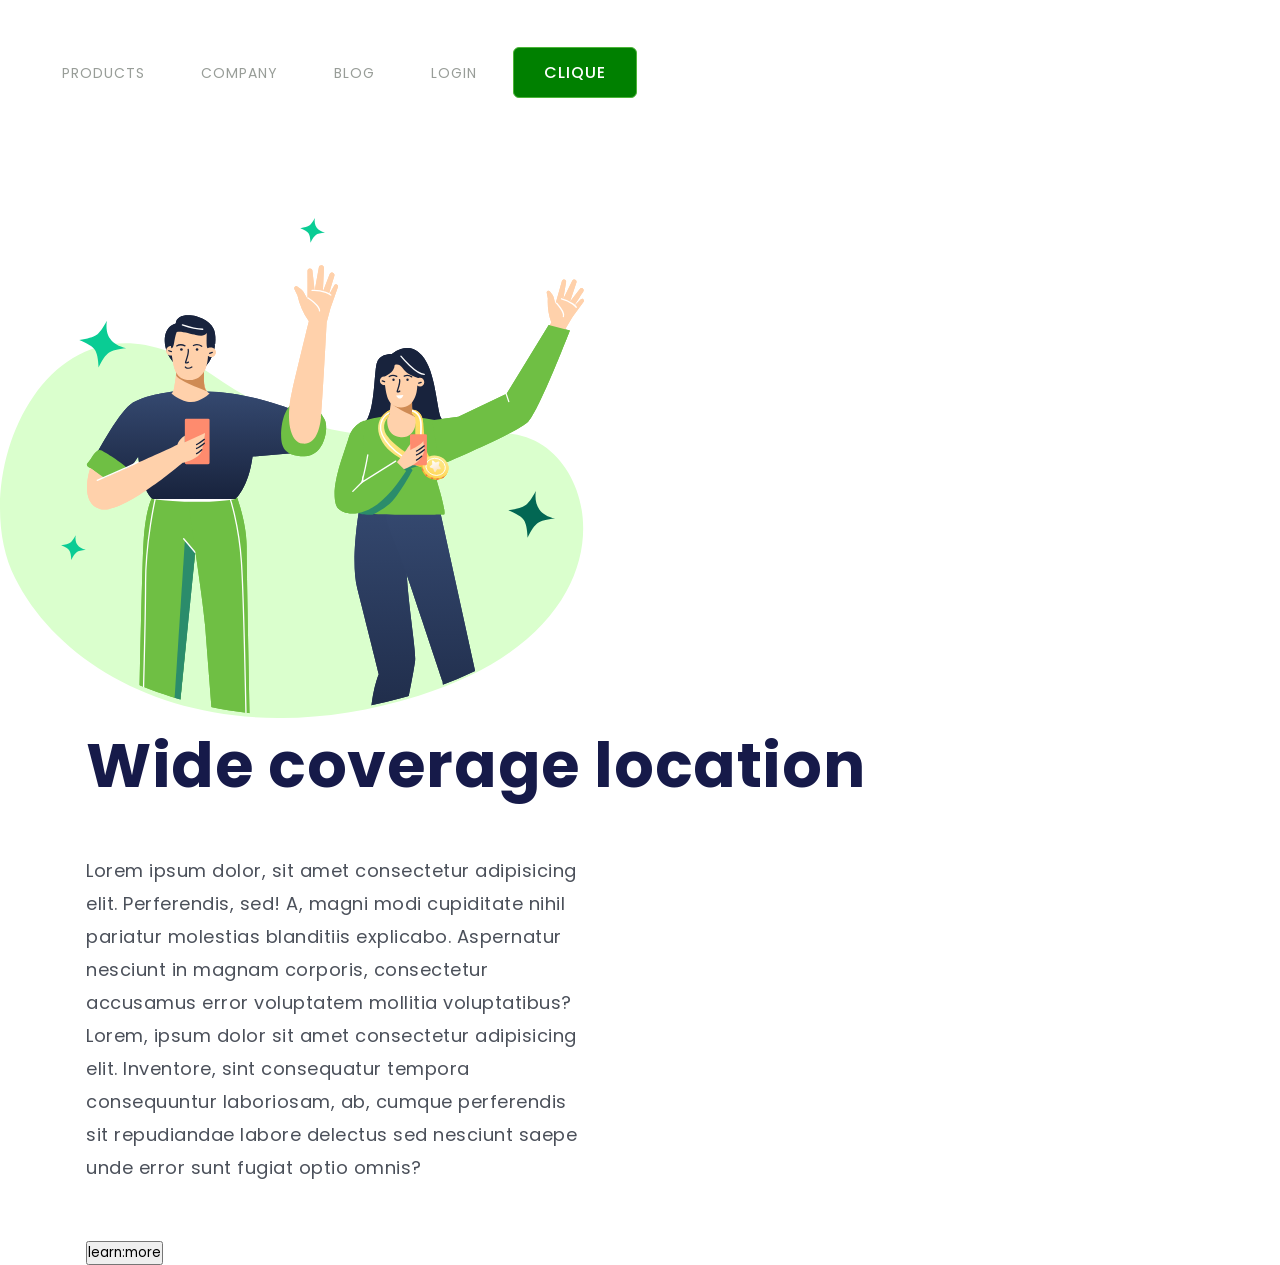
==== desafio1.html @ 01143c52 "primeirto comit" ====
<!DOCTYPE html>
<html lang="pt-br">
<head>
    <meta charset="UTF-8">
    <meta name="viewport" content="width=device-width, initial-scale=1.0">
<link href="./desafio1.css" rel="stylesheet">
<link href="https://fonts.googleapis.com/css2?family=Poppins:wght@300;400;500;700&display=swap" rel="stylesheet">
    <title>DESAFIO1</title>
</head>
<body>
    <header>
<a class="link-header" >PRODUCTS</a>
<a class="link-header">COMPANY</a>
<a class="link-header">BLOG</a>
<a class="link-header">LOGIN</a>
<button class="button-header"> CLIQUE</button>
</header>
<main>
<img src="./(Positive) Congratulation You get 40 point for your ride@2x.svg" alt="IMAGEM-LOGO-PRINCIPAL" class="LOGO-PRINCIPAL">
</main>
<section>
<h1>Wide coverage location</h1>

<p>Lorem ipsum dolor, sit amet consectetur adipisicing elit. Perferendis, sed! A, magni modi cupiditate nihil pariatur molestias blanditiis explicabo. Aspernatur nesciunt in magnam corporis, consectetur accusamus error voluptatem mollitia voluptatibus?Lorem, ipsum dolor sit amet consectetur adipisicing elit. Inventore, sint consequatur tempora consequuntur laboriosam, ab, cumque perferendis sit repudiandae labore delectus sed nesciunt saepe unde error sunt fugiat optio omnis?</p>

<button class="link-headerr">learn:more </button>

</section>

</body>
</html>
---- desafio1.css ----
* {
    margin: 0;
    padding: 0;
    box-sizing: border-box;
    font-family: poppins, Arial, Helvetica, sans-serif;
}

header {
    margin: 35px 0px 120px 35px;
}

header a {
    text-decoration: none;
    color: #17233D;
    font-weight: 400;
    margin: 0px 20px;
}

header button {
    width: 124px;
    height: 51px;
    top: 32px;
    left: 420px;
    color: white;
    background-color: #6FBF44;
    border: none;
    border-radius: 10px;
    cursor: pointer;
}

section  {
    display: flex;
    flex-direction: row;
    justify-content: space-around;
}

section aside {
    display: flex;
    flex-direction: column;
    justify-content: space-around;
}

section aside h1 {
    width: 582px;
    font-size: 62px;
    font-weight: 800;
    color: #161A49;
}

section aside p {
    color: #4B505A;
    width: 493px;
}

section aside a {
    text-decoration: none;
    color: #6FBF44;
}



JO
Jorge Oliveira Dos Santos há 4 meses

* {
   
    margin: 0;
    padding: 0;
    box-sizing: border-box;
    font-family: "Montserrat", sans-serif;
}

header {
    margin-top: 47px;
    margin-left: 42px;
}

.link-header {
    
    font-weight: 400px;
    line-height: 21px;
    font-size: 14px;
    letter-spacing: 1px;
    text-align: center;
    color: #989d98;
    margin-right: 32px;

   }

   .button-header {
    background: #008000;
    border: 1px solid #4cb538;
    border-radius: 6px;
    width: 124px;
    height: 51px;
    cursor: pointer;
    font-size: 16px;
    font-weight: 500;
    line-height: 24px;
    letter-spacing: 1px;
    color: #FFFFFF;
 }

 .logo-image {
    margin: 163px 0 0 123px;  
}

section {
    display: inline-block;
    margin-left: 86px;

}

h1 {
    font-weight: 700;
    font-size: 62px;
    line-height: 82px;
    letter-spacing: 0.596154px;
    color: #161A49;
}

h2 {
    font-weight: 700;
    font-size: 62px;
    line-height: 82px;
    letter-spacing: 0.596154px;
    color: #161A49;
}

p {
    margin-top: 47px ;
    margin-bottom: 55px;
    width: 493px;
  font-weight: 400;
  font-size: 18px;
  line-height: 33px;
  letter-spacing: 0.5px;
  color: #4b505a;
}

.button-main {
    font-size: 18px;
    font-weight: 500;
    line-height: 27px;
    letter-spacing: 1px;
    color:#6FBF44;
    cursor: pointer;
    background: transparent;
cursor: pointer;
    
}






JO
Jorge Oliveira Dos Santos há 4 meses

* {
   
    margin: 0;
    padding: 0;
    box-sizing: border-box;
    font-family: "Montserrat", sans-serif;
}

header {
    margin-top: 47px;
    margin-left: 42px;
}

.link-header {
    
    font-weight: 400px;
    line-height: 21px;
    font-size: 14px;
    letter-spacing: 1px;
    text-align: center;
    color: #989d98;
    margin-right: 32px;

   }

   .button-header {
    background: #008000;
    border: 1px solid #4cb538;
    border-radius: 6px;
    width: 124px;
    height: 51px;
    cursor: pointer;
    font-size: 16px;
    font-weight: 500;
    line-height: 24px;
    letter-spacing: 1px;
    color: #FFFFFF;
 }

 .logo-image {
    margin: 163px 0 0 123px;  
}

section {
    display: inline-block;
    margin-left: 86px;

}

h1 {
    font-weight: 700;
    font-size: 62px;
    line-height: 82px;
    letter-spacing: 0.596154px;
    color: #161A49;
}

h2 {
    font-weight: 700;
    font-size: 62px;
    line-height: 82px;
    letter-spacing: 0.596154px;
    color: #161A49;
}

p {
    margin-top: 47px ;
    margin-bottom: 55px;
    width: 493px;
  font-weight: 400;
  font-size: 18px;
  line-height: 33px;
  letter-spacing: 0.5px;
  color: #4b505a;
}

.button-main {
    font-size: 18px;
    font-weight: 500;
    line-height: 27px;
    letter-spacing: 1px;
    color:#6FBF44;
    cursor: pointer;
    background: transparent;
cursor: pointer;
    
}
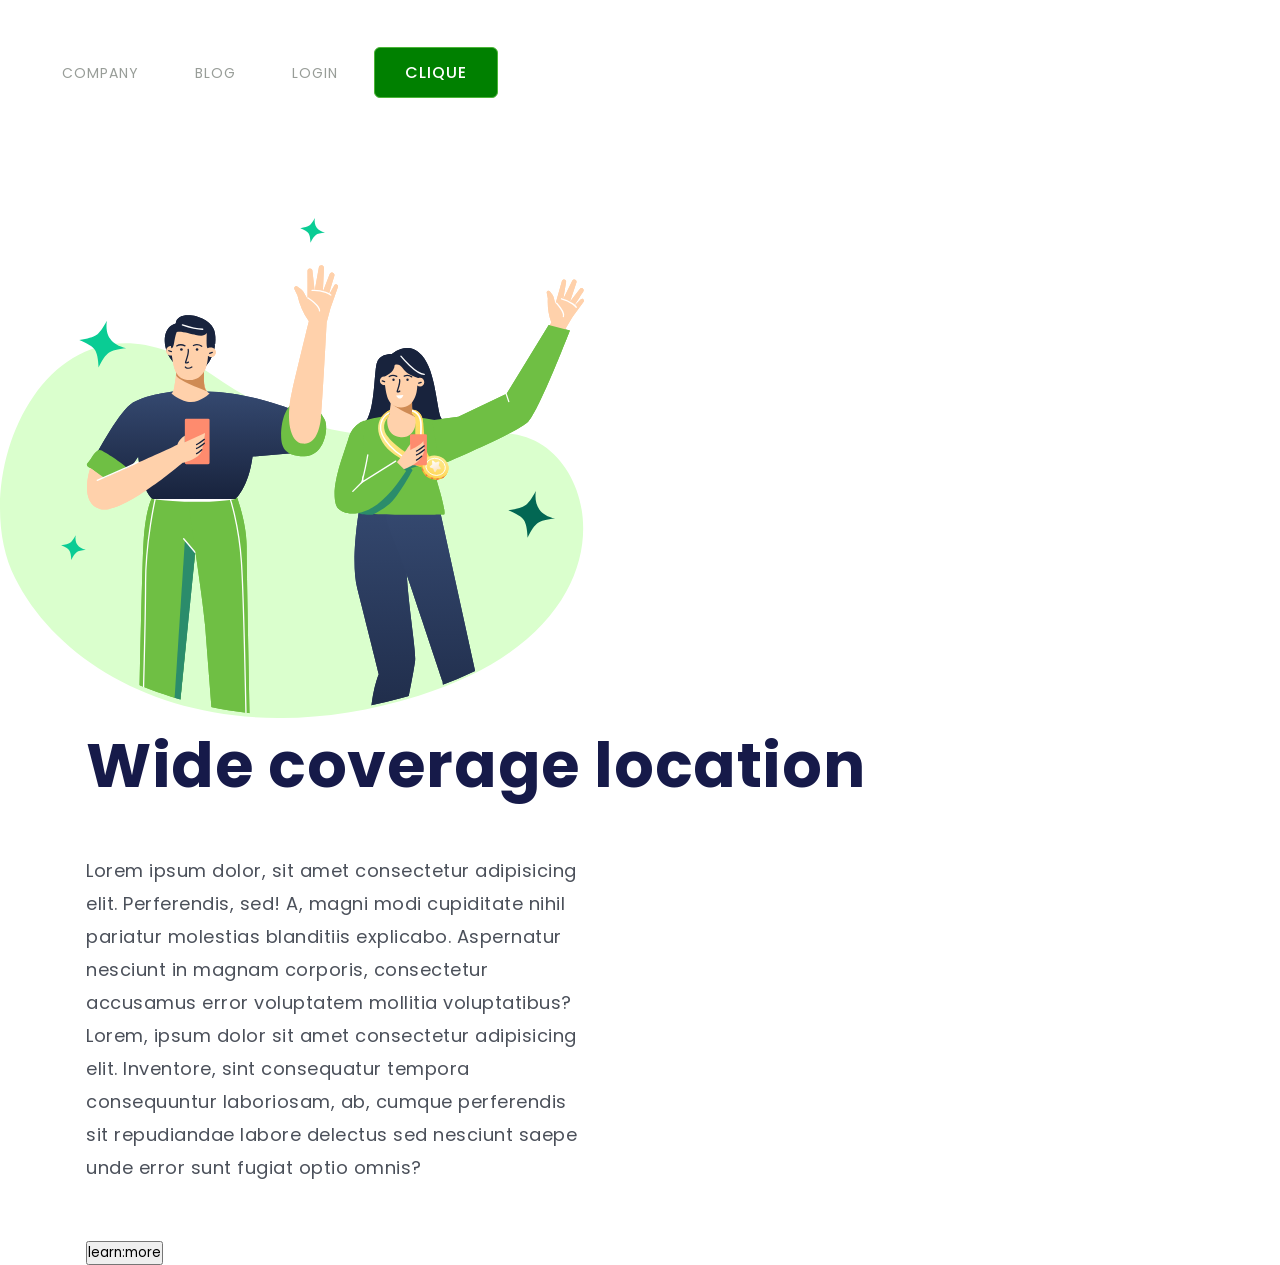
==== commit cbc1c123: "alterção" ====
--- a/desafio1.html
+++ b/desafio1.html
@@ -9,7 +9,7 @@
 </head>
 <body>
     <header>
-<a class="link-header" >PRODUCTS</a>
+        
 <a class="link-header">COMPANY</a>
 <a class="link-header">BLOG</a>
 <a class="link-header">LOGIN</a>
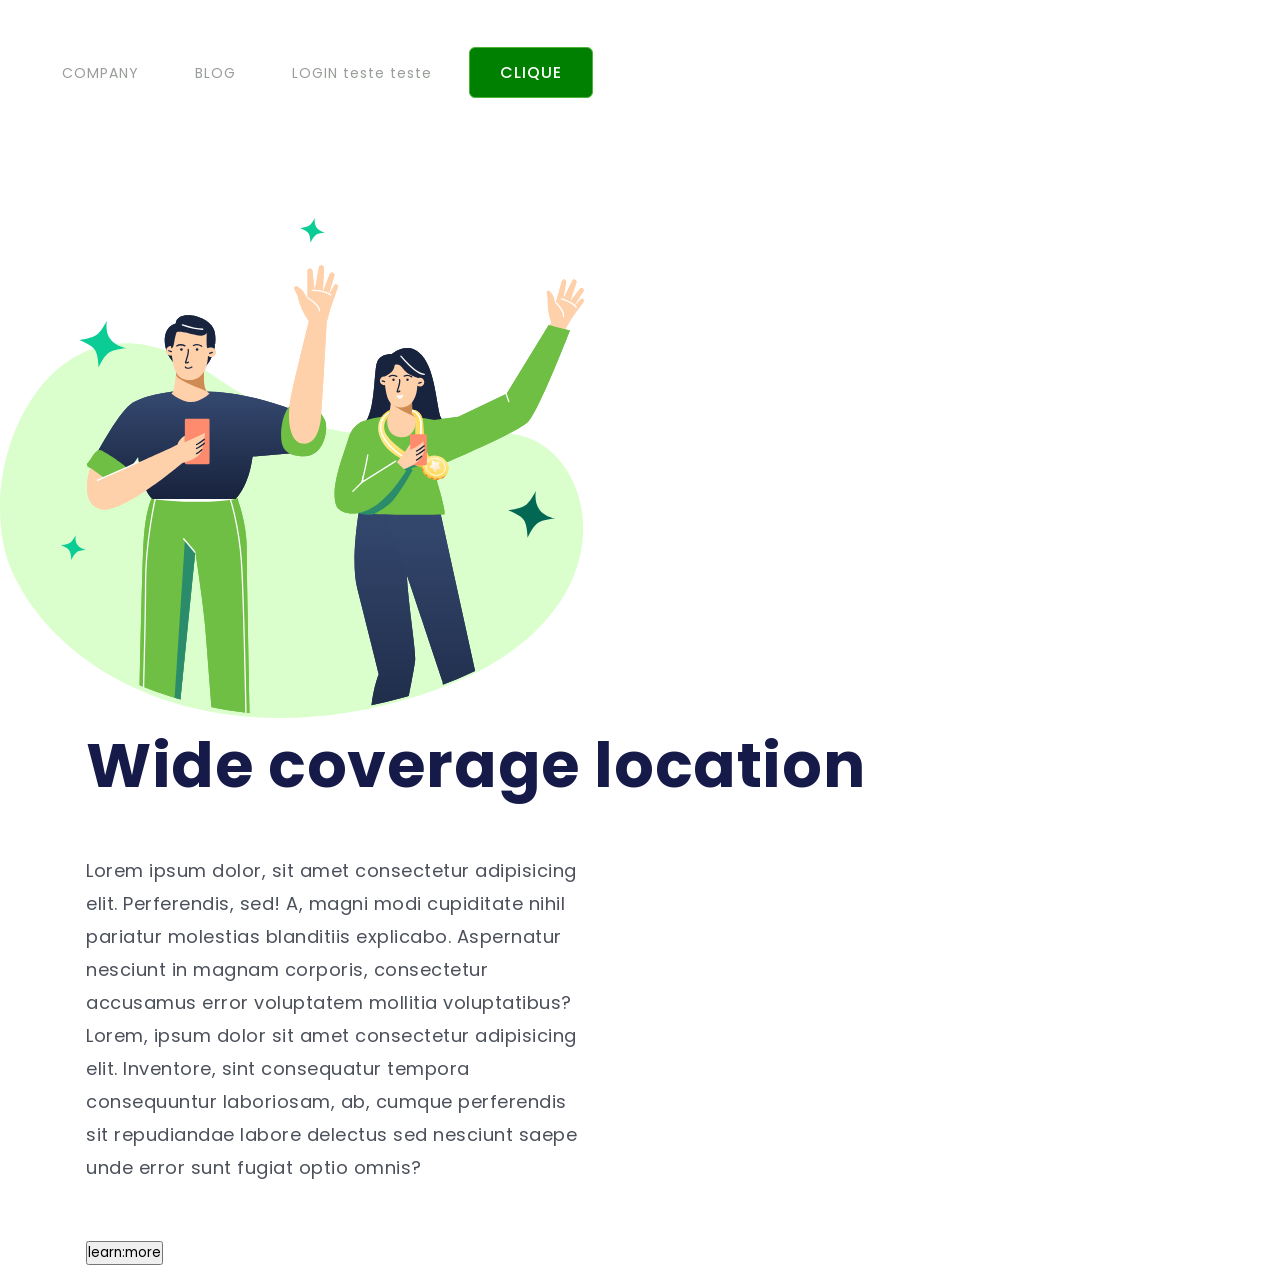
==== commit a4416c37: "teste" ====
--- a/desafio1.html
+++ b/desafio1.html
@@ -12,7 +12,7 @@
         
 <a class="link-header">COMPANY</a>
 <a class="link-header">BLOG</a>
-<a class="link-header">LOGIN</a>
+<a class="link-header">LOGIN teste teste </a>
 <button class="button-header"> CLIQUE</button>
 </header>
 <main>
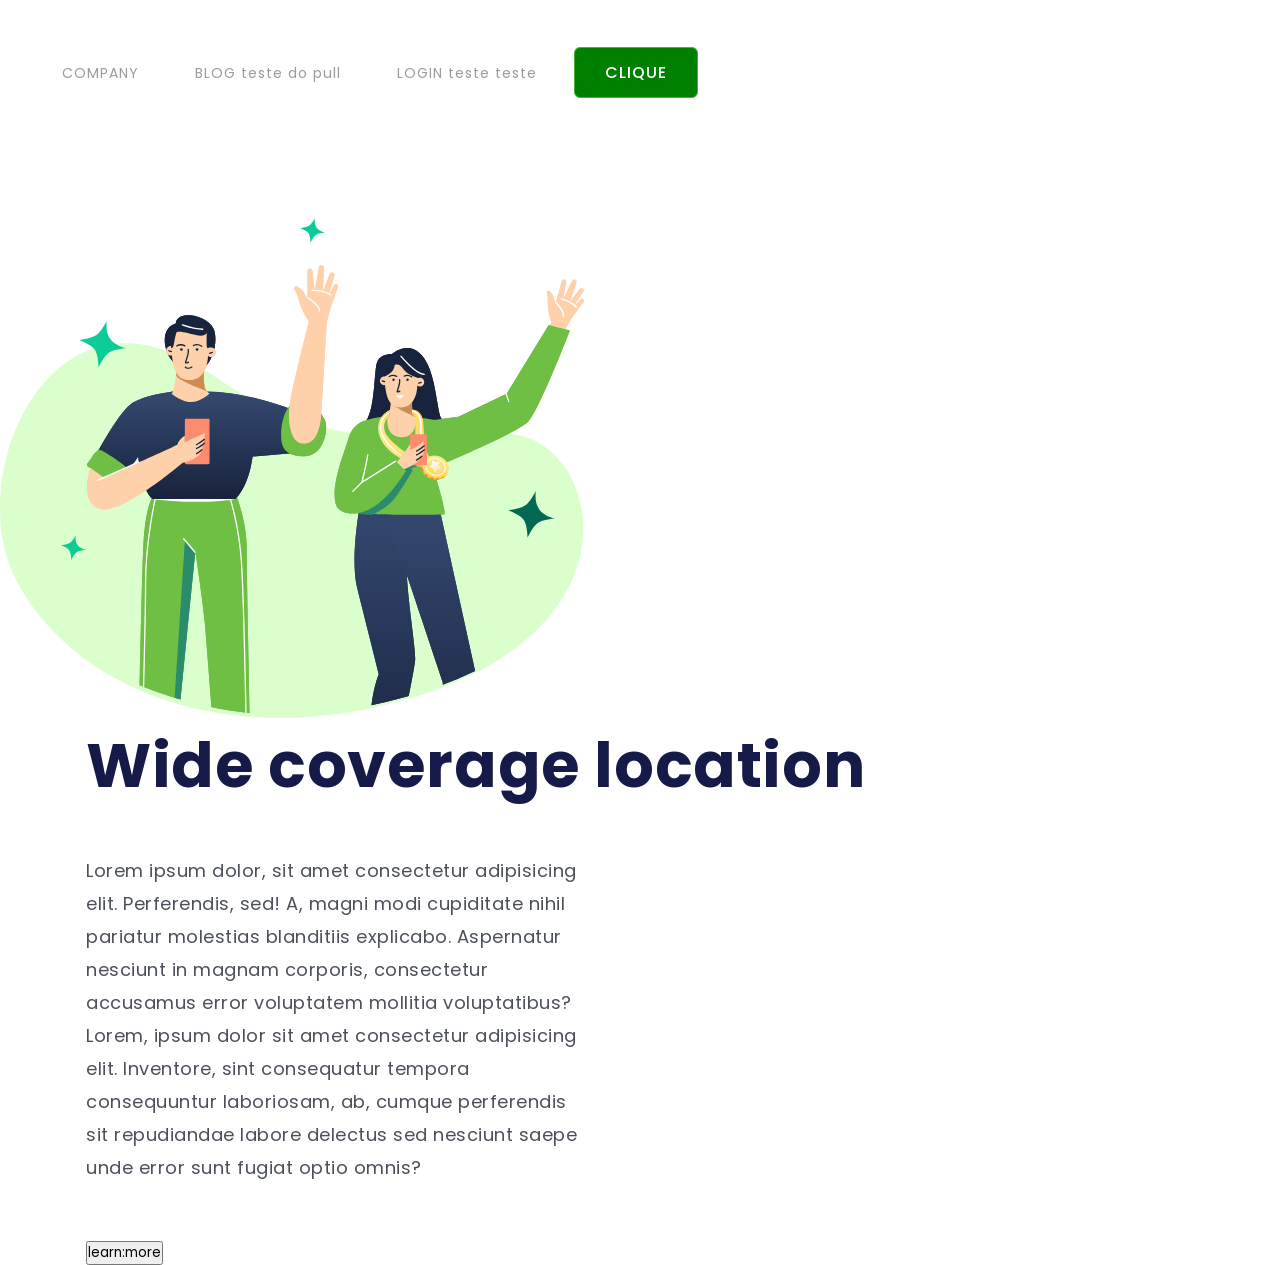
==== commit 1a9993ad: "Update desafio1.html" ====
--- a/desafio1.html
+++ b/desafio1.html
@@ -11,7 +11,7 @@
     <header>
         
 <a class="link-header">COMPANY</a>
-<a class="link-header">BLOG</a>
+<a class="link-header">BLOG teste do pull</a>
 <a class="link-header">LOGIN teste teste </a>
 <button class="button-header"> CLIQUE</button>
 </header>
@@ -28,4 +28,4 @@
 </section>
 
 </body>
-</html>+</html>
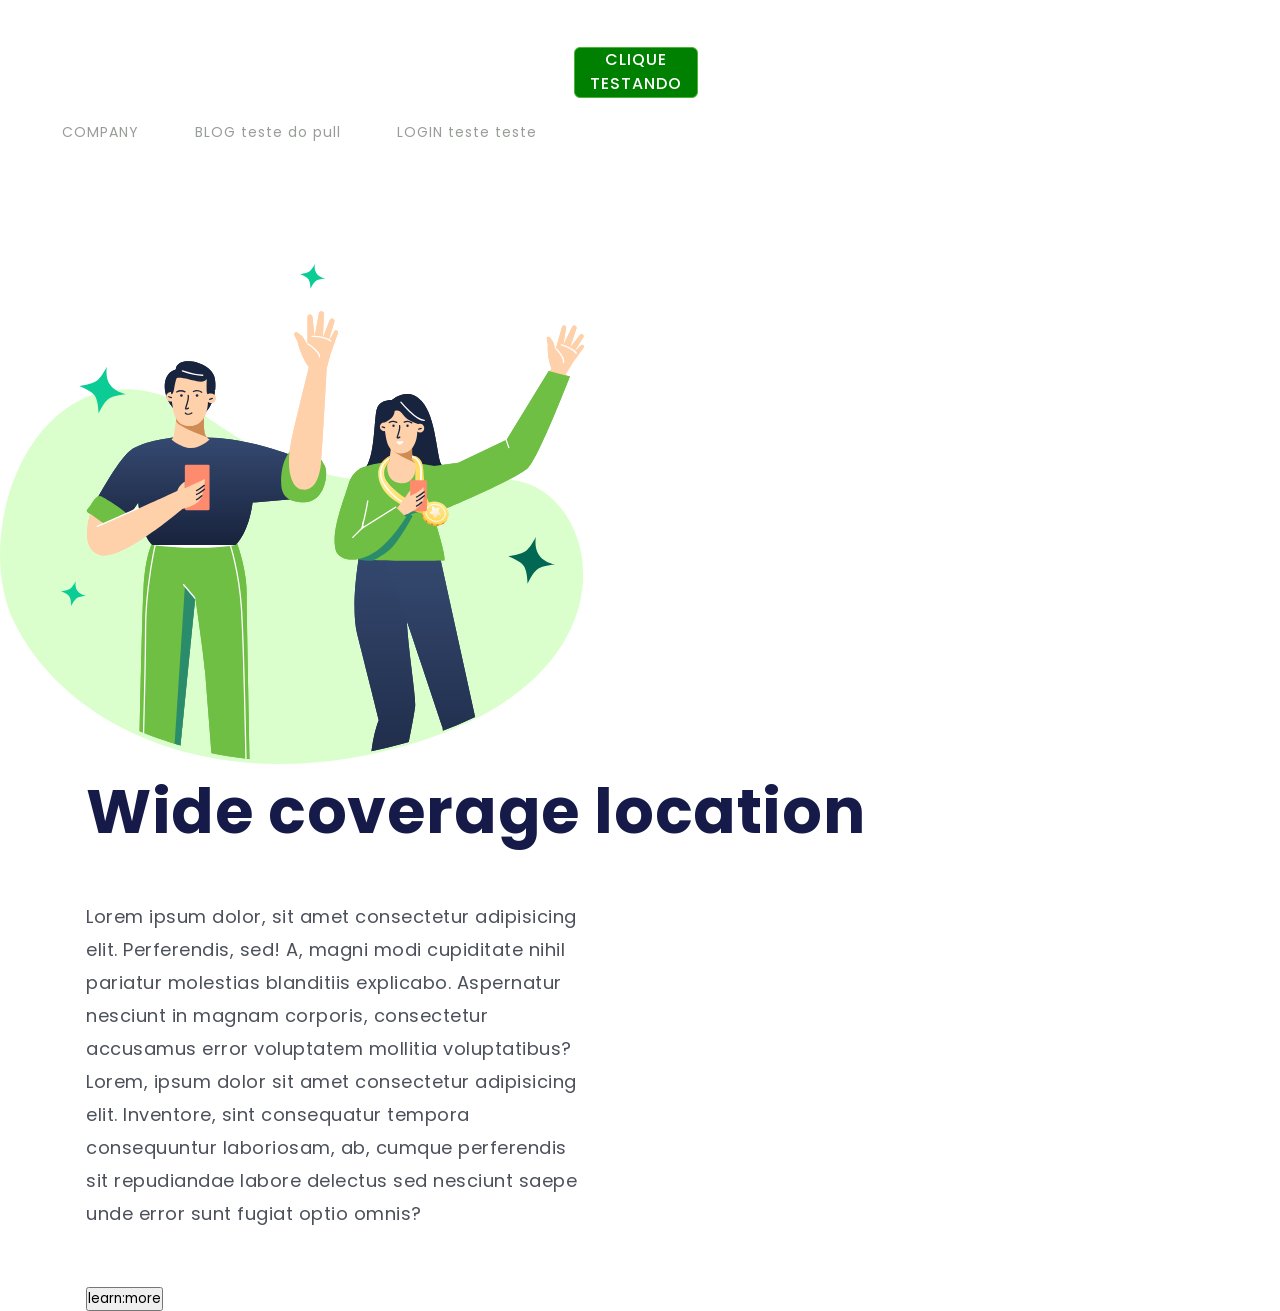
==== commit fe43199b: "desafio por linha" ====
--- a/desafio1.html
+++ b/desafio1.html
@@ -13,7 +13,7 @@
 <a class="link-header">COMPANY</a>
 <a class="link-header">BLOG teste do pull</a>
 <a class="link-header">LOGIN teste teste </a>
-<button class="button-header"> CLIQUE</button>
+<button class="button-header"> CLIQUE TESTANDO POR LINHA DE COMANDO</button>
 </header>
 <main>
 <img src="./(Positive) Congratulation You get 40 point for your ride@2x.svg" alt="IMAGEM-LOGO-PRINCIPAL" class="LOGO-PRINCIPAL">
